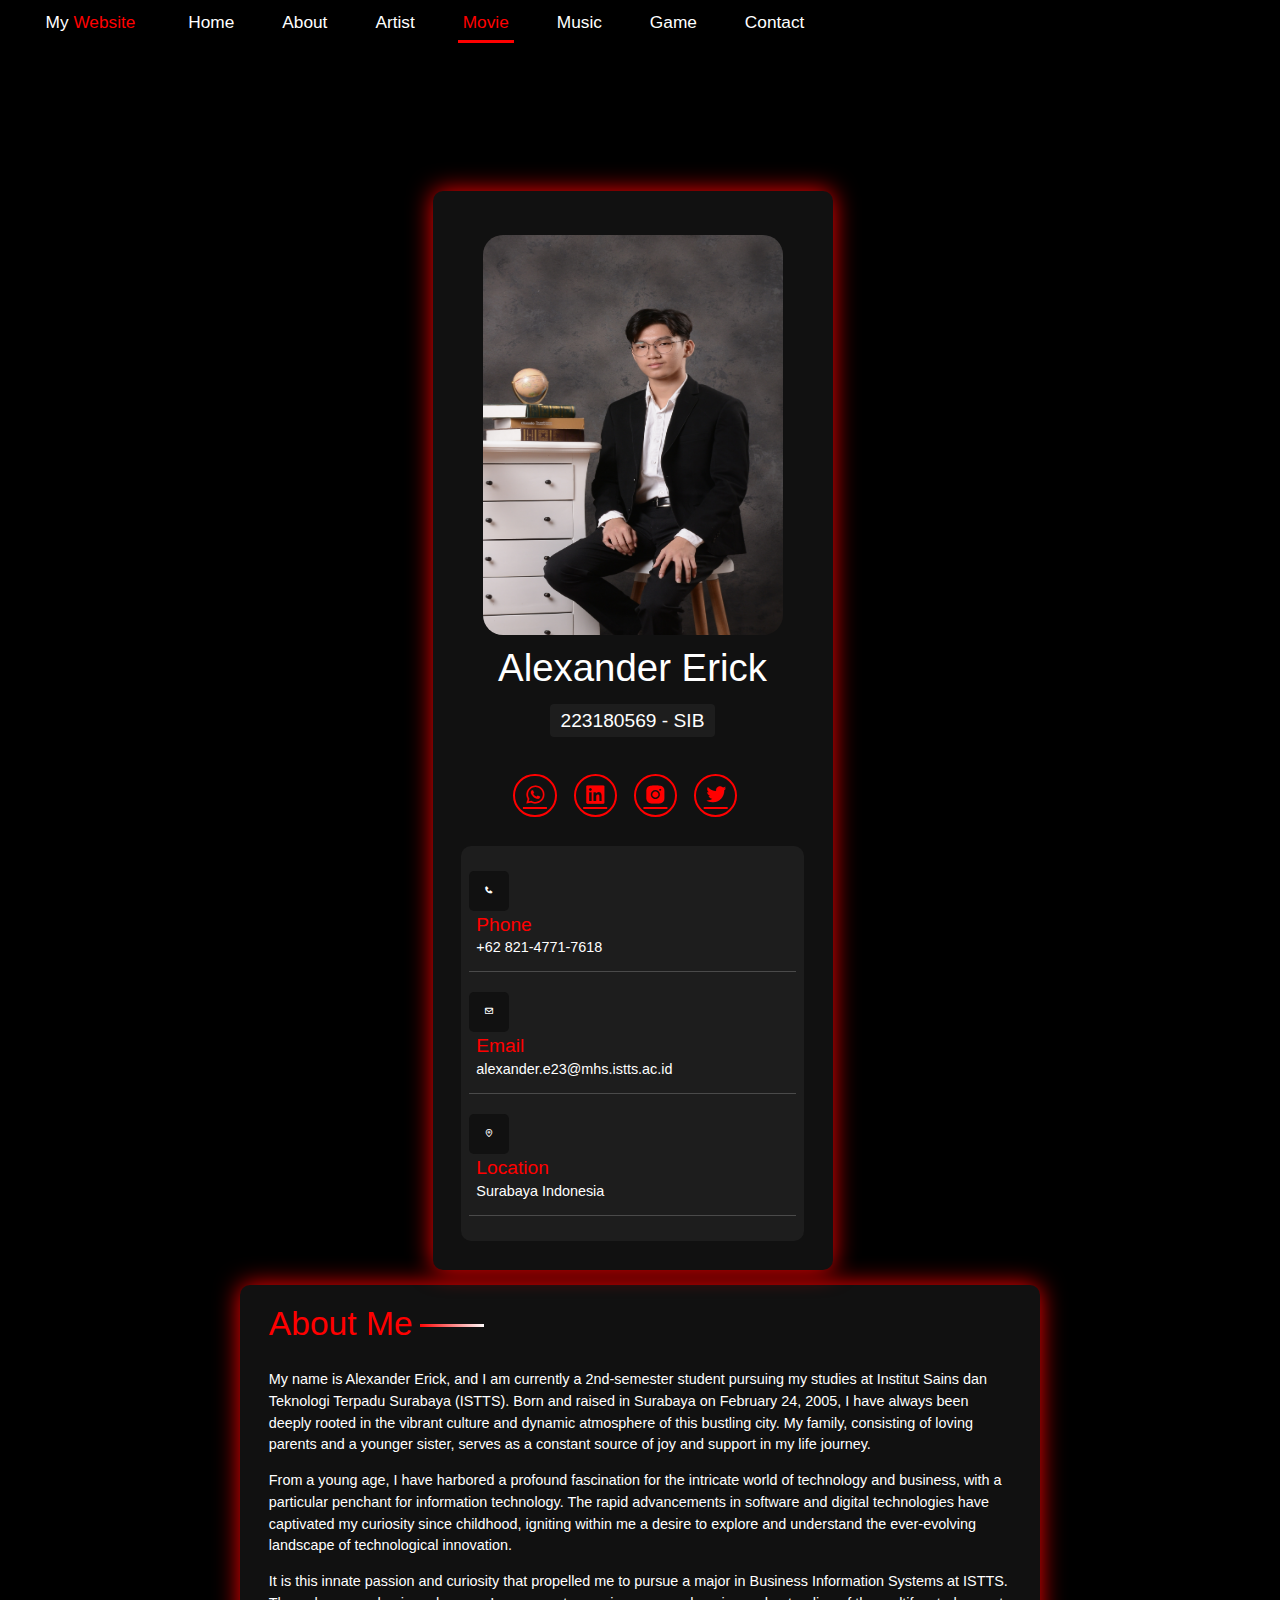
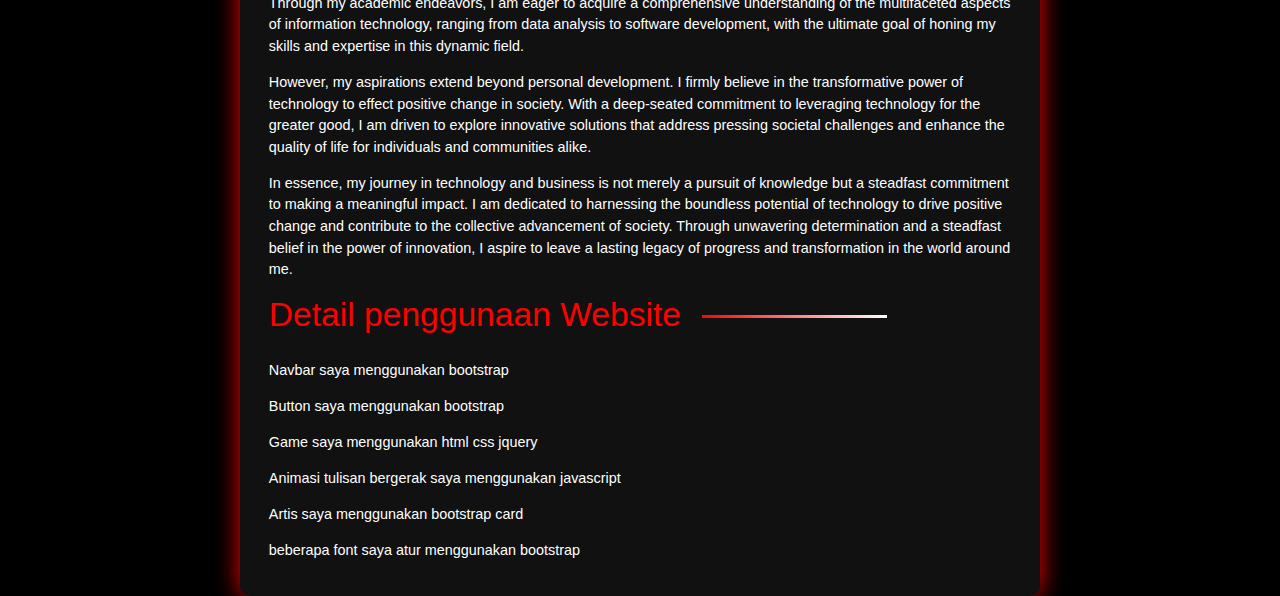
==== Readmore.html @ 3a8b6c61 "Add files via upload" ====
<!DOCTYPE html>
<html lang="en">
<head>
    <meta charset="UTF-8">
    <meta http-equiv="X-UA-Compatible" content="IE=edge">
    <meta name="viewport" content="width=device-width, initial-scale=1.0">
    <title>About Me</title>
    <link rel="stylesheet" href="style2.css">
    <link href='https://unpkg.com/boxicons@2.1.4/css/boxicons.min.css' rel='stylesheet'>
    <link href="https://cdn.jsdelivr.net/npm/bootstrap@5.3.3/dist/css/bootstrap.min.css" rel="stylesheet" integrity="sha384-QWTKZyjpPEjISv5WaRU9OFeRpok6YctnYmDr5pNlyT2bRjXh0JMhjY6hW+ALEwIH" crossorigin="anonymous">
    <script src="https://cdn.jsdelivr.net/npm/bootstrap@5.3.3/dist/js/bootstrap.bundle.min.js" integrity="sha384-YvpcrYf0tY3lHB60NNkmXc5s9fDVZLESaAA55NDzOxhy9GkcIdslK1eN7N6jIeHz" crossorigin="anonymous"></script>
    <style>
      body{
          background-color: black;
      }
      .navbar-nav .nav-link.active {
      color: #ff0000;
      }
  </style>
</head>
<body>
   <nav class="navbar navbar-expand-lg bg-black text-white" style="background-color: black;">
      <div class="container-fluid">
        <a class="navbar-brand" href="#home">My <span>Website</span></a>
        <button class="navbar-toggler" type="button" data-bs-toggle="collapse" data-bs-target="#navbarNav" aria-controls="navbarNav" aria-expanded="false" aria-label="Toggle navigation">
          <span class="navbar-toggler-icon"></span>
        </button>
        <div class="collapse navbar-collapse" id="navbarNav">
          <ul class="navbar-nav">
            <li class="nav-item">
              <a class="nav-link" aria-current="page" href="index.html">Home</a>
            </li>
            <li class="nav-item">
              <a class="nav-link" href="Readmore.html">About</a>
            </li>
            <li class="nav-item">
              <a class="nav-link" href="index.html#artis">Artist</a>
            </li>
            <li class="nav-item">
              <a class="nav-link active" href="#movie">Movie</a>
            </li>
            <li class="nav-item">
              <a class="nav-link" href="index.html#music">Music</a>
            </li>
            <li class="nav-item">
              <a class="nav-link" href="game.html">Game</a>
            </li>
            <li class="nav-item">
              <a class="nav-link" href="index.html#contact">Contact</a>
            </li>
          </ul>
        </div>
      </div>
    </nav>


   <div class="container">
       <div class="profile-card"> 
            <div class="profile-pic">
                <img src="Alexander Erick.jpg" alt="user avatar">
            </div>
            <div class="profile-details">
                 <div class="intro">
                    <h2>Alexander Erick</h2>
                    <h4>223180569 - SIB</h4>
                    <div class="social">
                        <a href="https://wa.me/qr/JSKV2DM37J2TK1"><i class="bx bxl-whatsapp"></i></a>
                        <a href="www.linkedin.com/in/alexander-erick-559598288"><i class="bx bxl-linkedin-square"></i></a>
                        <a href="https://www.instagram.com/xan.rick?igsh=MmtveG14ZG50eDY2"><i class="bx bxl-instagram-alt"></i></a>
                        <a href="https://twitter.com/Riczz24?t=8RyOVr-vhrWEB_gzfXYXAw&s=08 "><i class="bx bxl-twitter"></i></a>
                    </div>
                 </div>

                 <div class="contact-info">
                    <div class="row">
                         <div class="icon">
                            <i class="bx bxs-phone"></i>
                         </div>
                         <div class="content">
                            <span>Phone</span>
                            <h5>+62 821-4771-7618</h5>
                         </div>
                    </div>

                    <div class="row">
                        <div class="icon">
                           <i class='bx bx-envelope' ></i>
                        </div>
                        <div class="content">
                           <span>Email</span>
                           <h5>alexander.e23@mhs.istts.ac.id</h5>
                        </div>
                   </div>
    
                   <div class="row">
                    <div class="icon">
                     <i class='bx bx-location-plus' ></i>
                    </div>
                    <div class="content">
                       <span>Location</span>
                       <h5>Surabaya Indonesia</h5>
                    </div>
                 </div>

            </div>
            </div>
       </div>

       <div class="about">
           <h1>About Me</h1>

           <p> My name is Alexander Erick, and I am currently a 2nd-semester student pursuing my studies at Institut Sains dan Teknologi Terpadu Surabaya (ISTTS). Born and raised in Surabaya on February 24, 2005, I have always been deeply rooted in the vibrant culture and dynamic atmosphere of this bustling city. My family, consisting of loving parents and a younger sister, serves as a constant source of joy and support in my life journey.
          </p>

          <p>From a young age, I have harbored a profound fascination for the intricate world of technology and business, with a particular penchant for information technology. The rapid advancements in software and digital technologies have captivated my curiosity since childhood, igniting within me a desire to explore and understand the ever-evolving landscape of technological innovation.
          </p>

          <p>
            It is this innate passion and curiosity that propelled me to pursue a major in Business Information Systems at ISTTS. Through my academic endeavors, I am eager to acquire a comprehensive understanding of the multifaceted aspects of information technology, ranging from data analysis to software development, with the ultimate goal of honing my skills and expertise in this dynamic field.
          </p>

          <p>
            However, my aspirations extend beyond personal development. I firmly believe in the transformative power of technology to effect positive change in society. With a deep-seated commitment to leveraging technology for the greater good, I am driven to explore innovative solutions that address pressing societal challenges and enhance the quality of life for individuals and communities alike.
          </p>
          <p>In essence, my journey in technology and business is not merely a pursuit of knowledge but a steadfast commitment to making a meaningful impact. I am dedicated to harnessing the boundless potential of technology to drive positive change and contribute to the collective advancement of society. Through unwavering determination and a steadfast belief in the power of innovation, I aspire to leave a lasting legacy of progress and transformation in the world around me.</p>
          
          <h1>Detail penggunaan Website</h1>
          <p>Navbar saya menggunakan bootstrap</p>
          <p>Button saya menggunakan bootstrap</p>
          <p>Game saya menggunakan html css jquery</p>
          <p>Animasi tulisan bergerak saya menggunakan javascript</p>
          <p>Artis saya menggunakan bootstrap card</p>
          <p>beberapa font saya atur menggunakan bootstrap</p>
          </div>
          
       </div>
   </div>
   

</body>
</html>
---- style2.css ----
*{
    margin: 0;
    padding: 0;
    box-sizing: border-box;
    text-decoration: none;
    border: none;
    outline: none;
    scroll-behavior: smooth;
    font-family:'Segoe UI', Tahoma, Geneva, Verdana, sans-serif;
}
::-webkit-scrollbar{
    width: 15px;
}
::-webkit-scrollbar-thumb{
    background-color: var(--main-color);
}
::-webkit-scrollbar-track{
    background-color: var(--bg-color);
    width: 50px;
}
:root{
    --bg-color: #080808 ;
    --second-bg-color: #1b0000;
    --text-color:white;
    --main-color: red;
}
html{
    font-size: 60%;
    overflow-x: hidden;
}
body{
    background: var(--bg-color);
    color: var(--text-color);
}
.header{
    position: fixed;
    top: 0;
    left: 0;
    padding: 4rem 12% 4rem;
    background: rgba(0,0,0, 0.3);
    backdrop-filter: blur(10px);
    display: flex;
    justify-content: space-between;
    align-items: center;
    z-index: 100;
    width: 100%;
}
.logo{
    font-size: 3rem;
    color: var(--text-color);
    font-weight: 800;
    cursor: pointer;
    transition: 0.3s ease;
}
.logo:hover{
    transform: scale(1.1);
}
.logo span{
    text-shadow: 0 0 25px var(--main-color);
}
.navbar a{
    font-size: 1.8rem;
    color: var(--text-color);
    margin-left: 4rem;
    font-weight: 500;
    transition: 0.3s ease;
    border-bottom: 3px solid transparent;
}
.navbar a:hover,
.navbar a.active{
    color: var(--main-color);
    border-bottom: 3px solid var(--main-color);  
}
#menu-icon{
    font-size: 3.6rem;
    color: var(--main-color);
    display: none;
}
section{
    min-width: 100vh;
    padding: 10rem 12% 10rem;
}
.home{
    display: flex;
    align-items: center;
    justify-content: center;
    gap: 15rem;
}
.home-content{
    display: flex;
    flex-direction: column;
    align-items: flex-end;
    text-align: right;
    justify-content: center;
}
span{ 
    color: var(--main-color);
}
.logo span{
    color: var(--main-color);
}
.container{
    margin-top: 10vw;
    display: flex;
    justify-content: center;
    align-items: center;
    min-height: 100%;
    width: 100%;
    flex-wrap: wrap;
    position: relative;
}
.profile-card{
    background: #111;
    width:400px;
    padding: 3rem;
    border-radius: 10px;
    min-height: 400px;
    position: relative;
    color:#fff;
    margin: 15px 30px 15px 15px;
    display: flex;
    justify-content: space-between;
    align-items: center;
    flex-direction: column;
    box-shadow: 0 0 25px var(--main-color)
}
.profile-card:hover{
    border: 3px solid var(--main-color);
    transform: translateY(-10px)scale(1.03);
    box-shadow: 0 0 50px var(--main-color);
}
.profile-card .profile-pic{
    margin-top: 15px;
    overflow: hidden;
}
.profile-card .profile-pic img{
    width: 300px;
    height: 400px;
    border-radius: 20px;
}
.profile-card .profile-details{
    display: flex;
    flex-direction: column;
    justify-content: flex-start;
    align-items: center;
    width:100%;
}
.profile-details .intro{
    display: flex;
    justify-content: center;
    align-items: center;
    flex-direction: column;
}
.profile-details .intro h2{
    margin-top: 10px;
    font-size: 4rem;

}
.profile-details .intro h4{
    background: #1d1d1d;
    font-size: 2rem;
    font-weight: 400;
    border-radius: 4px;
    padding: 5px 10px;
    margin: 8px;
}
.social a{
    display: inline-flex;
    justify-content: center;
    align-items: center;
    width: 4.5rem;
    height: 4.5rem;
    background: transparent;
    border: 2px solid var(--main-color);
    font-size: 2.5rem;
    border-radius: 50%;
    color: var(--main-color);
    margin: 3rem 1.5rem 3rem 0;
    transition: 0.3s ease;
}
.social a:hover{
    color: var(--text-color);
    transition: scale(1.3)translateY(-5px);
    box-shadow: 0 0 25px var(--main-color);
    border-color: var(--main-color);
}
.profile-details .contact-info{
    background-color: #1d1d1d;
    padding: 15px;
    border-radius: 10px;
    width: 100%;
}
.profile-details .contact-info .row{
    display: flex;
    justify-content: space-between;
    align-items: center;
    border-bottom: 1px solid rgba(255,255,255,0.2);
    padding: 10px 0;
    margin-bottom: 10px;
}
.contact-info .row .icon{
    width: 40px;
    line-height: 40px;
    border-radius: 5px;
    background-color: #111;
    text-align: center;
    color:#fff;
    transition: 0.5s;
}
.row .icon:hover{
    transform:scale(1.2);
    border:1px solid var(--main-color);
}
.row .content{
    min-width: 70%;
}
.row .content span{
    font-size: 2rem;
}
.row .content h5{
    font-size: 1.5rem;
}

.about{
    background-color: #111;
    max-width: 800px;
    padding: 2rem 3rem;
    border-radius: 10px;
    box-shadow: 0 0 25px var(--main-color)
}

.about:hover{
    border: 3px solid var(--main-color);
    transform: translateY(-10px)scale(1.03);
    box-shadow: 0 0 50px var(--main-color);
}
.about h1{
    color:var(--main-color);
    margin-bottom: 1.1rem;
    position: relative;
    display: inline-block;
    font-size: 3.5rem;
}
.about h1::after{
    position: absolute;
    content: "";
    top:50%;
    right:-50%;
    width:45%;
    height: 3px;
    background: linear-gradient(50deg, #ff0000,#ffffff);
}
.about h2{
    color: var(--main-color);
    font-size: 2rem;
    margin:0.5rem 0;
}
.about p{
    font-size: 1.5rem;
    color:var(--text-color);
    margin:1.5rem 0;
}
.about .work{
    display: grid;
    grid-template-columns: 1fr 1fr;
    grid-template-rows: auto;
}
.work .workbox{
    display: flex;
    justify-content: space-between;
    border-radius:8px;
    border:1px solid #333;
    padding: 1rem;
    margin:1rem;

}
.work .workbox .desc{
    width:75%;
    color:#555;
}
.work .workbox .desc h3{
    color:#f2f2f2;
    margin-bottom: 3px;
}
.work .workbox .desc p{
    margin:0px;
}
.permainan{
    height: 100vh;
    background-color: #8ed150;
    display: flex;
    align-items: center;
    justify-content: center;
}
.kotakBesar{
    width: 600px;
    height: 600px;
    background-color: #ffffff;
    border-radius: 20px;
    padding: 30px;
}
.kotaks, .kotakKecil, .view{
    display: flex;
    align-items: center;
    justify-content: center;
}
.view{
    background-color: #ebebeb;
    border-radius: 8px;
    box-shadow: 0 3px 10px rgba(0, 0, 0, 0.1);
    position: absolute;
    transition: transform 0.25s linear;
    backface-visibility: hidden;
    pointer-events: none;
    user-select: none;
}
.kotaks{
    padding-inline-start: 0;
    width: 100%;
    height: 100%;
    justify-content: space-between;
    list-style: none;
    flex-wrap: wrap;
}
.kotakKecil{
    width: calc(100% / 4);
    height: calc(100% / 4);
    perspective: 1000px;
    transform-style: preserve-3d;
    cursor: pointer;
    position: relative;
}
.kotakKecil.balik .jawaban{
    transform: rotateY(0);
}
.kotakKecil.balik .tandaTanya{
    transform: rotateY(180deg);
}
.jawaban{
    transform: rotateY(-180deg);
}
.jawaban img{
    max-width: 100px;
}
.tandaTanya img{
    max-width: 100px;
}
.reset{
    position: absolute;
    transform: translate(-15px, -20px);
    cursor: pointer;
}
.reset img{
    width: 20px;
}
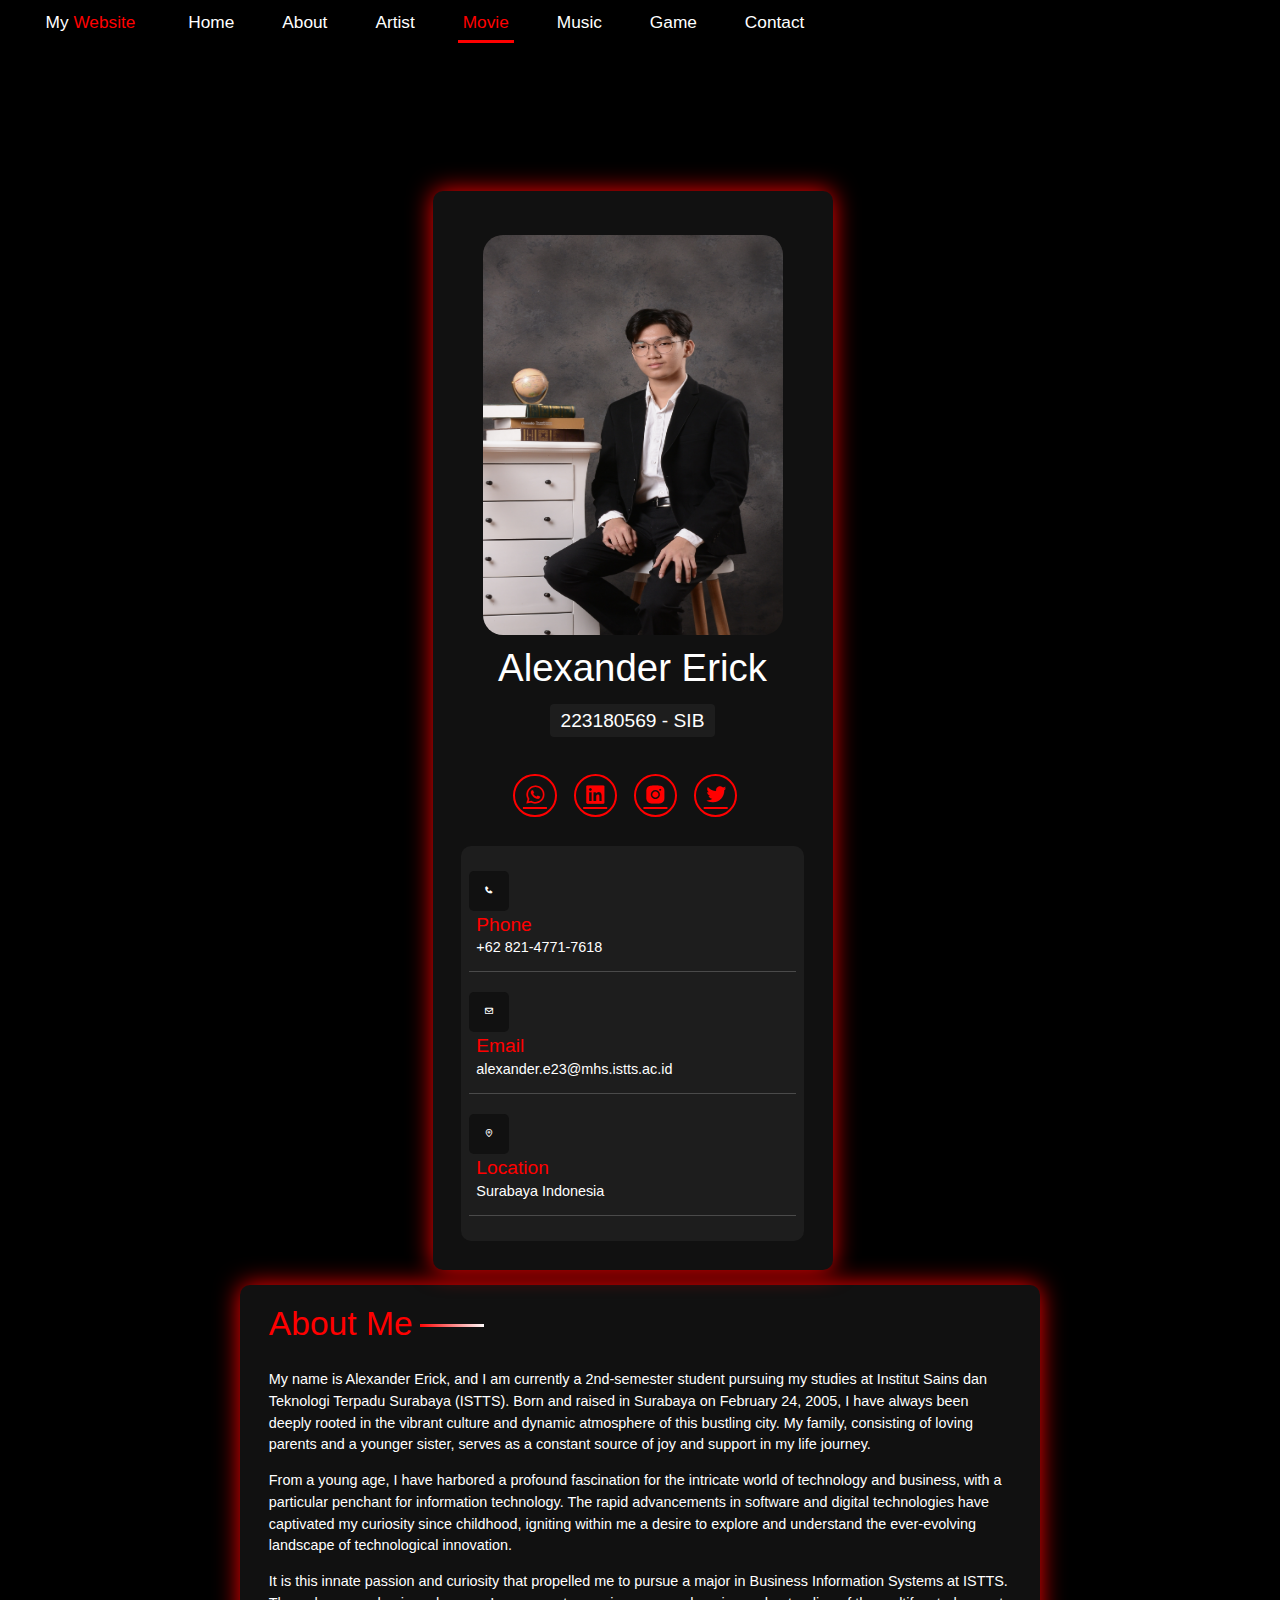
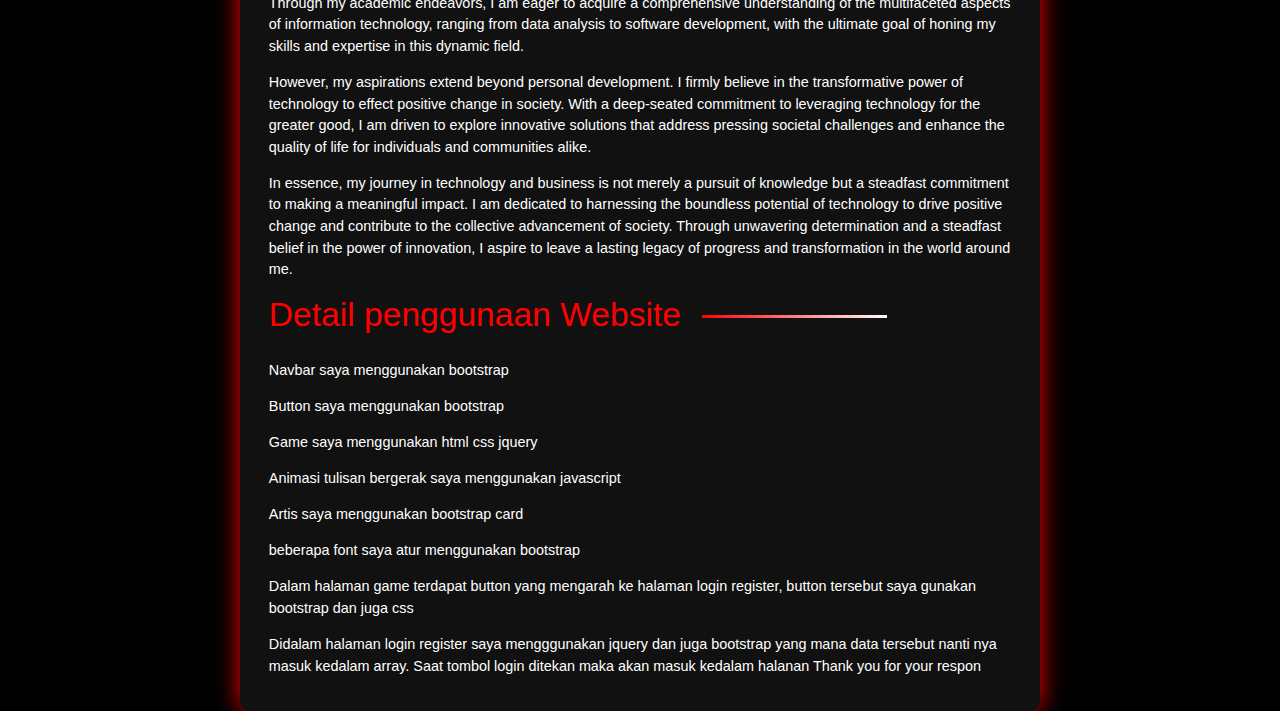
==== commit c8de5b4e: "Update Readmore.html" ====
--- a/Readmore.html
+++ b/Readmore.html
@@ -131,6 +131,8 @@
           <p>Animasi tulisan bergerak saya menggunakan javascript</p>
           <p>Artis saya menggunakan bootstrap card</p>
           <p>beberapa font saya atur menggunakan bootstrap</p>
+          <p>Dalam halaman game terdapat button yang mengarah ke halaman login register, button tersebut saya gunakan bootstrap dan juga css</p>
+          <p>Didalam halaman login register saya mengggunakan jquery dan juga bootstrap yang mana data tersebut nanti nya masuk kedalam array. Saat tombol login ditekan maka akan masuk kedalam halanan Thank you for your respon</p>
           </div>
           
        </div>
@@ -138,4 +140,4 @@
    
 
 </body>
-</html>+</html>
